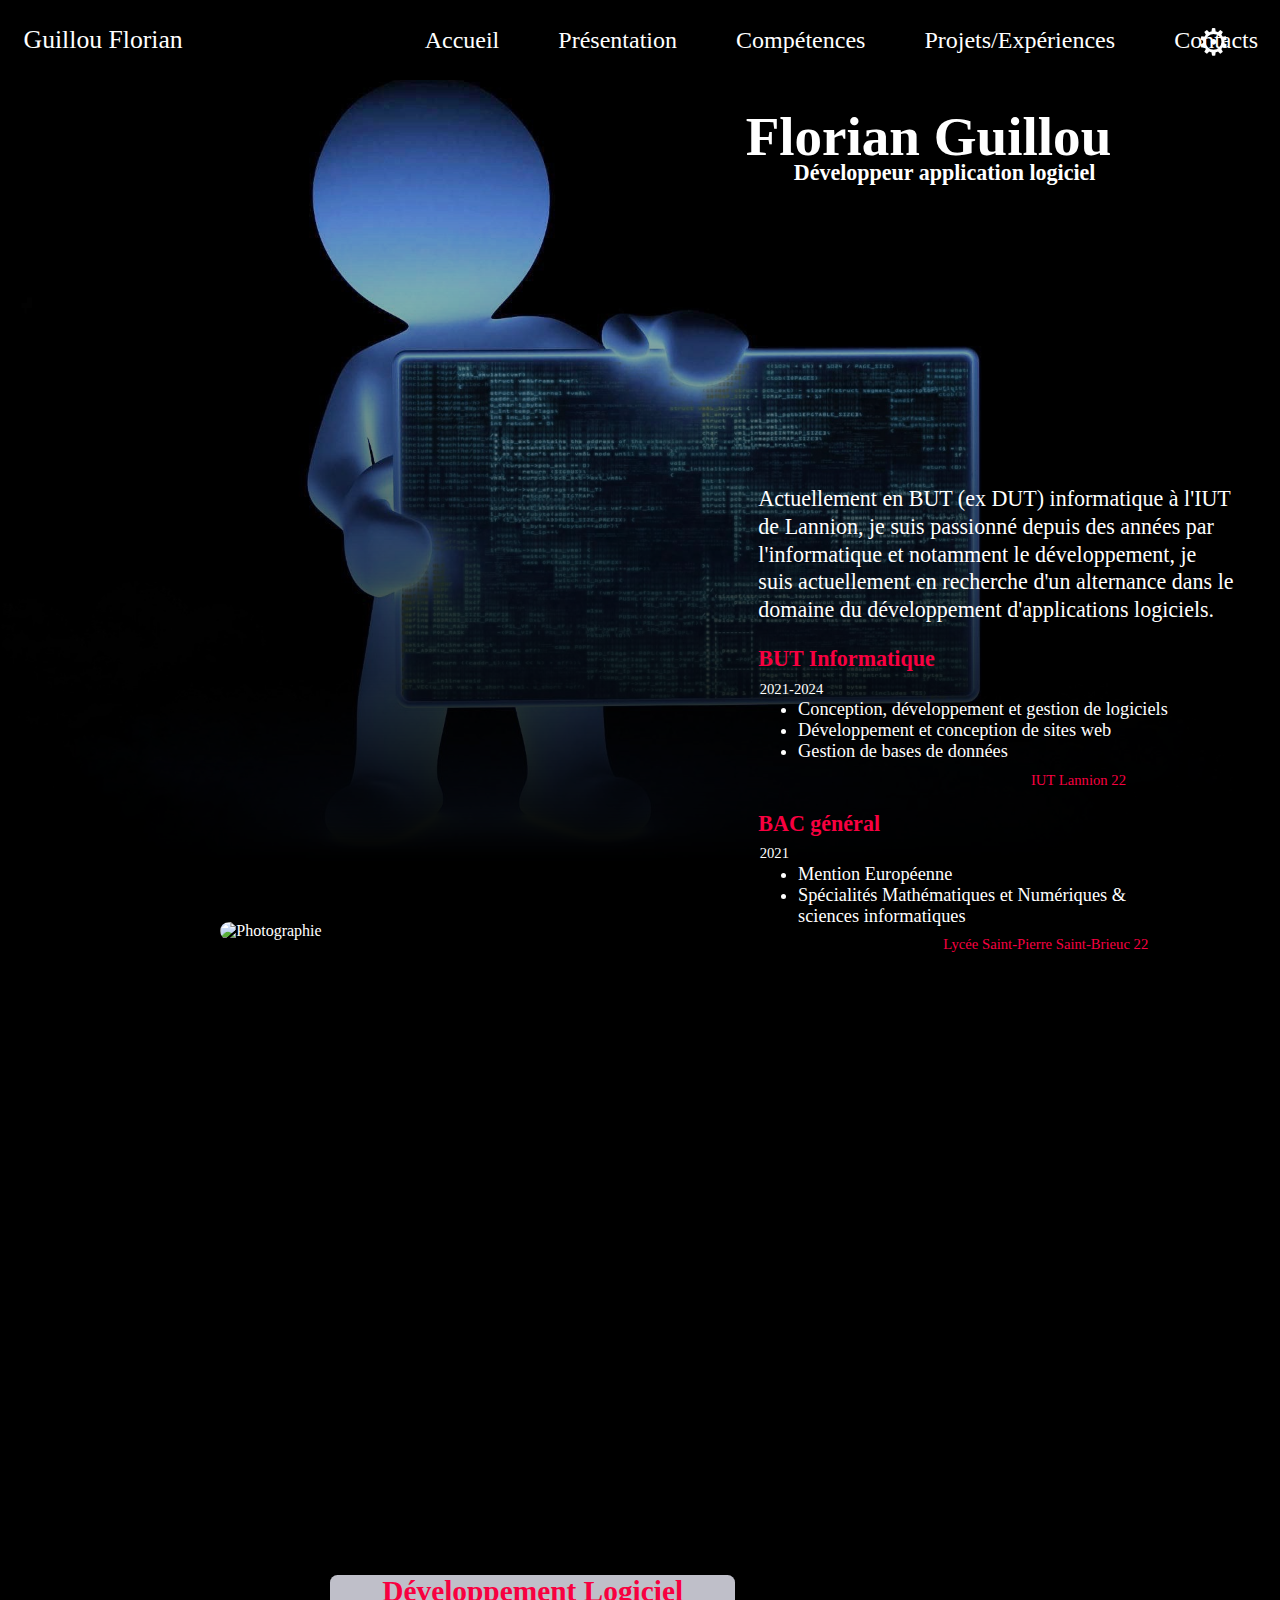
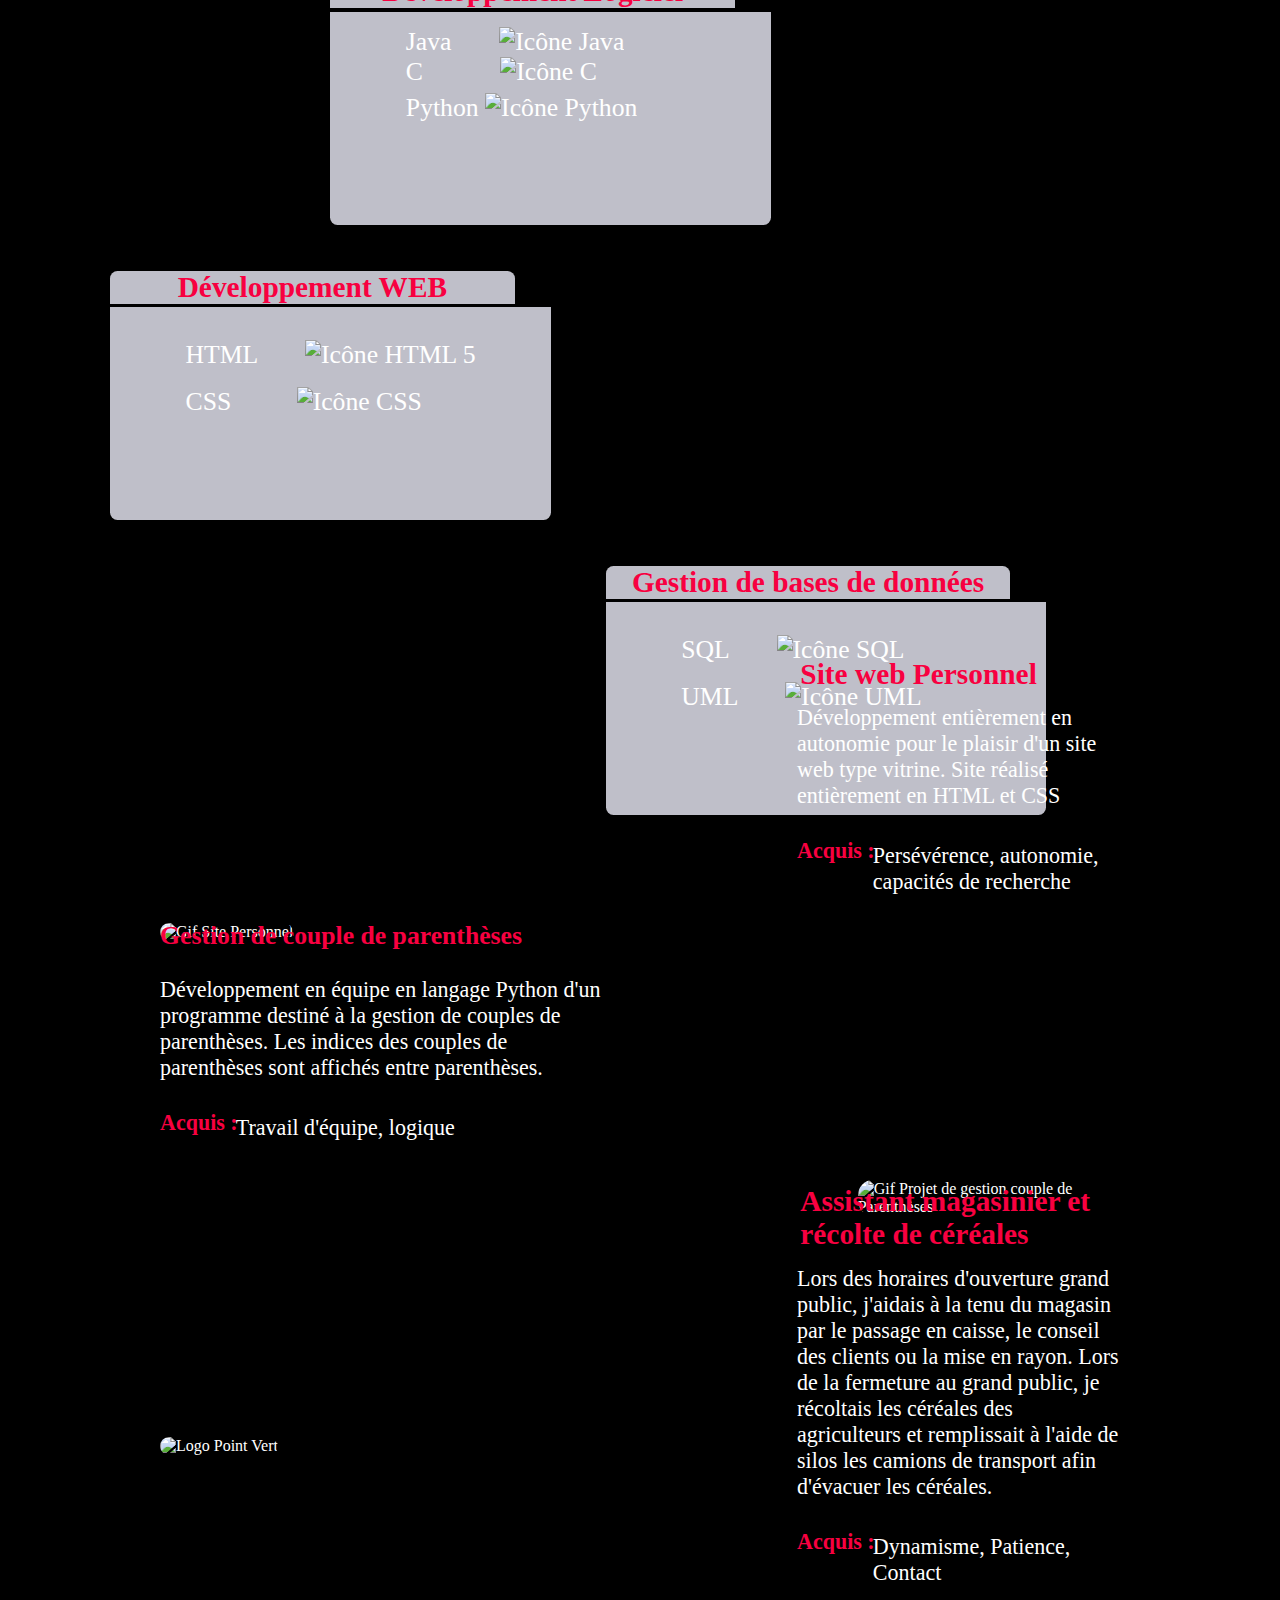
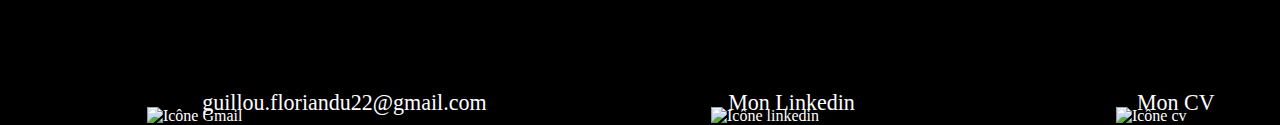
==== index.html @ 60bf8bfe "Add files via upload" ====
<!DOCTYPE html>
<html xmlns="http://www.w3.org/1999/xhtml" xml:lang="fr" lang="fr">
    <head>
        <meta charset="UTF-8"/>
        <title>Florian Guillou</title>
        <meta author="Guillou Florian"/>
        <link rel="icon" type="image/png" sizes="16x16" href="Icons/icon.png"/>
        <link rel="stylesheet" href="main.css"/>
    </head>
    <body>
        <header class="header">
            <a href="main.html" class="name">
                <p>Guillou Florian</p>
            </a>
            <nav class="nav" aria-labelledby="mainNav">
                <ul>
                    <a href="#Accueil"><li>Accueil</li></a>
                    <a href="#Presentation"><li>Présentation</li></a>
                    <a href="#Competences"><li>Compétences</li></a>
                    <a href="#Projets"><li>Projets/Expériences</li></a>
                    <a href="#Contacts"><li>Contacts</li></a>
                </ul>
            </nav>
            <nav role='navigation' aria-labelledby="parameters">
                <div id="menuToggle">
                  <input type="checkbox"/>
                  <span>⚙</span>
                  <ul id="menu">
                    <a href="mainLight.html" class="Parameters"><li>Clair</li></a>
                    <a href="Humour/Dark/dark.html" class="Parameters"><li>Humouristique</li></a>
                    <a href="https://github.com/Naiizey/persoWebPage" target="_blank" class="Parameters"><li>Page GitHub</li></a>
                  </ul>
                </div>
            </nav>
        </header>
        <main>
            <img alt="Gif d'accueil" src="darkMainBg.jpg" target="_blank" class="img_acc" id="Accueil"/>
            <h1>Florian Guillou</h1>
            <h2>Développeur application logiciel</h2>
            <div id="Presentation">
                <img src="Icons/trombi.jpg" alt="Photographie"/>
                <article>Actuellement en BUT (ex DUT) informatique à l'IUT de Lannion, je suis passionné depuis des années par l'informatique et notamment le développement, 
                    je suis actuellement en recherche d'un alternance dans le domaine du développement d'applications logiciels.</article>
                <div class="BUT">
                    <h3>BUT Informatique</h3>
                    <p class="date">2021-2024</p>
                    <ul>
                        <li>Conception, développement et gestion de logiciels</li>
                        <li>Développement et conception de sites web</li>
                        <li>Gestion de bases de données</li>
                    </ul>
                    <p class="place">IUT Lannion 22</p>
                </div>
                <div class="BAC">
                    <h3>BAC général</h3>
                    <p class="date">2021</p>
                    <ul>
                        <li>Mention Européenne</li>
                        <li>Spécialités Mathématiques et Numériques & sciences informatiques</li>
                    </ul>
                    <p class="place">Lycée Saint-Pierre Saint-Brieuc 22</p>
                </div>
            </div>
            <div id="Competences">
                <section class="devLogiciel">
                    <h3>Développement Logiciel</h3>
                    <ul>
                        <li>Java <img src="Competences/java.png" alt="Icône Java" class="javaIco"/></li>
                        <li>C <img src="Competences/c.png" alt="Icône C" class="cIco"/></li>
                        <li>Python <img src="Competences/python.png" alt="Icône Python" class="pythonIco"/></li>
                    </ul>
                </section>
                <section class="devWeb">
                    <h3>Développement WEB</h3>
                    <ul>
                        <li>HTML <img src="Competences/html5.png" alt="Icône HTML 5" class="htmlIco"/></li>
                        <li>CSS <img src="Competences/css.png" alt="Icône CSS" class="cssIco"/></li>
                    </ul>
                </section>
                <section class="bdd">
                    <h3>Gestion de bases de données</h3>
                    <ul>
                        <li>SQL <img src="Competences/sql.png" alt="Icône SQL" class="sqlIco"/></li>
                        <li>UML <img src="Competences/uml.png" alt="Icône UML" class="umlIco"/></li>
                    </ul>
                </section>
            </div>
            <div id="Projets">
                <div class="sitePerso">
                    <img src="Projets/sitePerso.gif" alt="Gif Site Personnel"/>
                    <h3>Site web Personnel</h3>
                    <article>Développement entièrement en autonomie pour le plaisir d'un site web type vitrine. Site réalisé
                        entièrement en HTML et CSS
                    </article>
                    <h4>Acquis :</h4>
                    <p>Persévérence, autonomie, capacités de recherche</p>
                </div>
                <div class="parenthesePy">
                    <img src="Projets/coupleParentheses.gif" alt="Gif Projet de gestion couple de Parenthèses"/>
                    <h3>Gestion de couple de parenthèses</h3>
                    <article>Développement en équipe en langage Python d'un programme destiné à la gestion de couples de parenthèses.
                        Les indices des couples de parenthèses sont affichés entre parenthèses.
                    </article>
                    <h4>Acquis :</h4>
                    <p>Travail d'équipe, logique</p>
                </div>
                <div class="jobEte">
                    <img src="Projets/pvPordic.png" alt="Logo Point Vert"/>
                    <h3>Assistant magasinier et récolte de céréales</h3>
                    <article>Lors des horaires d'ouverture grand public, j'aidais à la tenu du magasin par le passage en caisse,
                        le conseil des clients ou la mise en rayon. Lors de la fermeture au grand public, je récoltais les céréales
                        des agriculteurs et remplissait à l'aide de silos les camions de transport afin d'évacuer les céréales.
                    </article>
                    <h4>Acquis :</h4>
                    <p>Dynamisme, Patience, Contact</p>
                </div>
            </div>
        </main>
        <footer>
            <div id="Contacts">
                <section class="gmail">
                    <img src="Contact/gmailIcon.png" alt="Icône Gmail" class="gmailIco"/>
                    <a href="mailto:guillou.floriandu22@gmail.com" target="_blank">guillou.floriandu22@gmail.com</a>
                </section>
                <section class="linkedin">
                    <img src="Contact/linkedin.png" alt="Icône linkedin" class="linkedinIco"/>
                    <a href="https://www.linkedin.com/in/florian-guillou-6a1b2b232/" target="_blank">Mon Linkedin</a>
                </section>
                <section class="cv">
                    <img src="Contact/cv.png" alt="Icône cv" class="cvIco"/>
                    <a href="cv.pdf" target="_blank">Mon CV</a>
                </section>
            </div>
        </footer>
    </body>
</html>
---- main.css ----
/* SMOOTHER SCROLLING*/
html{
  scroll-behavior: smooth;
}


/* FONT IMPORT */
@font-face{
    font-family: 'league_spartan';
    src: url('Fonts/LeagueSpartan/leaguespartan.woff2') format('woff2'),
         url('Fonts/LeagueSpartan/leaguespartan.woff') format('woff');
    font-weight: normal;
    font-style: normal;
}

@font-face{
    font-family: 'roboto_condensed';
    src: url('Fonts/RobotoCondensed/robotocondensed.woff2') format('woff2'),
         url('Fonts/RobotoCondensed/robotocondensed.woff') format('woff');
    font-weight: normal;
    font-style: normal;
}


/* BODY */
body{
    margin: 0;
    color: white;
    background-color: black;
    font-family: 'roboto_condensed';
    overflow-x: hidden;
}


/* SCROLLBAR */
*{
  scrollbar-width: 2ex;
  scrollbar-color: white black;
}

*::-webkit-scrollbar{
  width: 12px;
}

*::-webkit-scrollbar-track{
  background: black;
}

*::-webkit-scrollbar-thumb{
  background-color: white;
  border-radius: 20px;
}


/* HEADER */
.header{
    display: flex;
    top: 0;
    width: 100%;
    position: sticky;
    background-color: rgb(0, 0, 0);
    height: 5em;
    background-size: cover;
    align-items: center;
}

/* NOM */
.name{
  text-decoration: none;
  font-family: "league_spartan";
  color: white;
  font-size: 3.5ex;
  margin-left: 2ex;
}


/* BARRE DE NAVIGATION */
.nav{
  padding: 0;
  margin-left: 20ex;
}

@media screen and (max-height: 800px){
  .nav{
    padding: 0;
    margin-left: 5ex;
  } 
}

.nav li{
    display: inline-block;
    font-size: 1.5em;
    margin-left: 5ex;
    text-decoration: none;
    color: white;
}


/* MENU DES PARAMÈTRES */
.Parameters{
  text-decoration: none;
  color: white; 
  transition: color 0.3s ease;
}

a:hover{
  color: tomato;
}

#menuToggle{
  display: block;
  position: absolute;
  top: 50px;
  right: 50px;
  z-index: 1; 
  -webkit-user-select: none;
  user-select: none;
}

#menuToggle input{
  display: block;
  width: 40px;
  height: 32px;
  position: absolute;
  top: -2.75ex;
  left: -5px;
  cursor: pointer;
  opacity: 0;
  z-index: 2;
  -webkit-touch-callout: none;
}

#menuToggle span{
  display: block;
  top: -1.75ex;
  margin-bottom: -0.5ex;
  height: 3ex;
  font-size: 5ex;
  position: relative;
  z-index: 1;
  transform-origin: 4px 0px;
  transition: transform 0.5s cubic-bezier(0.77,0.2,0.05,1.0),
              background 0.5s cubic-bezier(0.77,0.2,0.05,1.0),
              opacity 0.55s ease;
}

#menuToggle span:first-child{
  transform-origin: 0% 0%;
}

#menuToggle span:nth-last-child(2){
  transform-origin: 0% 100%;
}

#menuToggle input:checked ~ span{
  opacity: 1;
}

#menuToggle input:checked ~ span:nth-last-child(3){
  opacity: 0;
}

#menuToggle input:checked ~ span:nth-last-child(2){
  opacity: 1;
}

#menu{
  position: absolute;
  width: 25ex;
  margin: -15ex 0 0 0;
  padding: 2.5ex;
  padding-top: 10ex;
  right: -100px;
  background: black;
  list-style-type: none;
  -webkit-font-smoothing: antialiased;
  transform-origin: 0% 0%;
  transform: translate(100%, 0); 
  transition: transform 0.5s cubic-bezier(0.77,0.2,0.05,1.0);
  border: .5ex solid white;
  border-bottom-left-radius: 25%;
  border-bottom-right-radius: 25%;
}

#menu li{
  padding: 10px 0;
  font-size: 22px;
}

#menuToggle input:checked ~ ul{
  transform: none;
  opacity: 1;
}

@media screen and (max-width: 768px) {
  #menu {
    transform: none;
    opacity: 0;
    transition: opacity 0.5s cubic-bezier(0.77,0.2,0.05,1.0);
  }
}


/* IMAGE D'ACCUEIL */
.img_acc{
  width: 100%;
  height: 110ex;
  position: absolute;
  z-index: -1;
  -webkit-mask-image:-webkit-gradient(linear, left top, left bottom, from(rgba(0,0,0,1)), to(rgba(0,0,0,0)));
  mask-image: linear-gradient(to bottom, rgba(0,0,0,1), rgba(0,0,0,0));
}

@media screen and (max-height:800px){
  .img_acc{
    width: 100%;
    height: 85ex;
    position: absolute;
    z-index: -1;
    -webkit-mask-image:-webkit-gradient(linear, left top, left bottom, from(rgba(0,0,0,1)), to(rgba(0,0,0,0)));
    mask-image: linear-gradient(to bottom, rgba(0,0,0,1), rgba(0,0,0,0));
  }
}


/* TITRE ET SOUS-TITRE PRINCIPAL */
h1{
  font-size: 7.5ex;
  margin-top: -1ex;
  margin-left: 27.5ex;
}

h2{
  font-size: 3ex;
  margin-top: -11.5ex;
  margin-left: 76.5ex;
}

h1, h2{
    font-family: 'league_spartan';
    z-index: 1;
    padding: 2ex;
}

@media screen and (max-height:800px){
  h1{
  font-size: 7.5ex;
  margin-top: -1ex;
  margin-left: 20ex;
  }

  h2{
    font-size: 3ex;
    margin-top: -12ex;
    margin-left: 57.5ex;
  }

  h1, h2{
      font-family: 'league_spartan';
      z-index: 1;
      padding: 2ex;
  }
}


/* PRÉSENTATION */
#Presentation{
  margin-top: 97.5ex;
  height: 65ex;
}

#Presentation img{
  border-radius: 35px;
  height: 70ex;
  margin-left: 30ex;
}

#Presentation article{
  width: 47ex;
  margin-left: 75ex;
  margin-top: -45ex;
  font-size: 3ex;
  line-height: 2.75ex;
}  

@media screen and (max-height:800px){
  #Presentation{
    margin-top: 70ex;
    height: 65ex;
  }
  
  #Presentation img{
    border-radius: 35px;
    height: 60ex;
    margin-left: 20ex;
  }
  
  #Presentation article{
    width: 47ex;
    margin-left: 70ex;
    margin-top: -45ex;
    font-size: 2.5ex;
    line-height: 2.75ex;
  }  
}


/* BACHELOR UNIVERSITAIRE TECHNOLOGIQUE */
.BUT h3{
  color: #f80040;
  margin-left: 75ex;
  font-size: 3ex;
}

.BUT .date{
  margin-left: 112.75ex;
  margin-top: -2ex;
  font-size: 2ex;
}

.BUT ul{
  margin-top: -1.75ex;
}

.BUT li{
  margin-left: 90ex;
  font-size: 2.5ex;
}

.BUT .place{
  margin-left: 153ex;
  margin-top: -1ex;
  color: #f80040;
  font-size: 2ex
}


@media screen and (max-height:800px){
  .BUT h3{
    color: #f80040;
    margin-left: 79ex;
  }
  
  .BUT .date{
    margin-left: 92.3ex;
    margin-top: -2ex;
  }
  
  .BUT ul{
    margin-top: -1.75ex;
  }
  
  .BUT li{
    margin-left: 85ex;
    font-size: 2ex;
  }
  
  .BUT .place{
    margin-left: 115.5ex;
    margin-top: -1ex;
    color: #f80040;
    font-size: 2ex
  }
}

/* BACCALAURÉAT */
.BAC h3{
  color: #f80040;
  margin-left: 75ex;
  font-size: 3ex;
}

.BAC .date{
  margin-left: 112.75ex;
  margin-top: -2ex;
  font-size: 2ex;
}

.BAC ul{
  margin-top: -1.75ex;
}

.BAC li{
  margin-left: 90ex;
  width: 40ex;
  font-size: 2.5ex;
}

.BAC .place{
  margin-left: 140ex;
  margin-top: -1ex;
  color: #f80040;
  font-size: 2ex
}

@media screen and (max-height:800px){
  .BAC h3{
    color: #f80040;
    margin-left: 79ex;
  }
  
  .BAC .date{
    margin-left: 92.3ex;
    margin-top: -2ex;
  }
  
  .BAC ul{
    margin-top: -1.75ex;
  }
  
  .BAC li{
    margin-left: 85ex;
    font-size: 2ex;
    width: 40ex;
  }
  
  .BAC .place{
    margin-left: 102.5ex;
    margin-top: -1ex;
    color: #f80040;
    font-size: 2ex
  }
}


/* COMPÉTENCES */
#Competences{
  margin-top: 20ex;
}

@media screen and (max-height:800px){
  #Competences{
    margin-top: 5ex;
  }
}


/* DÉVELOPPEMENT LOGICIEL */
.devLogiciel{
  width: 60ex;
  display: inline-flex;
  flex-wrap: wrap;
  margin-left: 45ex;
}

.devLogiciel h3{
  background-color: #bfbfc9;
  font-size: 4ex;
  font-family: 'league_spartan';
  color: #f80040;
  width: 30ex;
  text-align: center;
  border-top-left-radius: 7.5px;
  border-top-right-radius: 7.5px;
}

.devLogiciel ul{
  background-color: #bfbfc9;
  list-style-type: none;
  justify-content: center;
  align-items: center;
  width: 57.5ex;
  height: 25ex;
  margin-top: -3.5ex;
  border-bottom-left-radius: 7.5px;
  border-bottom-right-radius: 7.5px;
  padding-top: 2ex;
  padding-bottom: 2ex;
}

.devLogiciel li{
  color: white;
  font-size: 3.5ex;
  margin-left: 3ex;
}

.javaIco{
  height: 3.5ex;
  margin-left: 3.5ex;
}

.cIco{
  height: 3.5ex;
  margin-left: 6ex;
}

.pythonIco{
  height: 3.5ex;
  margin-top: .5ex;
}

@media screen and (max-height:800px){
  .devLogiciel{
    width: 60ex;
    display: inline-flex;
    flex-wrap: wrap;
    margin-left: 20ex;
  }
}


/* DÉVELOPPEMENT WEB */
.devWeb{
  width: 60ex;
  display: inline-flex;
  flex-wrap: wrap;
  margin-left: 15ex;
}

.devWeb h3{
  background-color: #bfbfc9;
  font-size: 4ex;
  font-family: 'league_spartan';
  color: #f80040;
  width: 30ex;
  text-align: center;
  border-top-left-radius: 7.5px;
  border-top-right-radius: 7.5px;
}

.devWeb ul{
  background-color: #bfbfc9;
  list-style-type: none;
  justify-content: center;
  align-items: center;
  width: 57.5ex;
  height: 25ex;
  margin-top: -3.5ex;
  border-bottom-left-radius: 7.5px;
  border-bottom-right-radius: 7.5px;
  padding-top: 2ex;
  padding-bottom: 2ex;
}

.devWeb li{
  color: white;
  font-size: 3.5ex;
  margin-top: 1.5ex;
  margin-left: 3ex;
}

.htmlIco{
  height: 3.5ex;
  margin-left: 3.5ex;
}

.cssIco{
  height: 3.5ex;
  margin-left: 5ex;
}


/* GESTION DE BASES DE DONNÉES */
.bdd{
  width: 60ex;
  display: flex;
  flex-wrap: wrap;
  margin-left: 82.5ex;
}

.bdd h3{
  background-color: #bfbfc9;
  font-size: 4ex;
  font-family: 'league_spartan';
  color: #f80040;
  width: 30ex;
  text-align: center;
  border-top-left-radius: 7.5px;
  border-top-right-radius: 7.5px;
}

.bdd ul{
  background-color: #bfbfc9;
  list-style-type: none;
  justify-content: center;
  align-items: center;
  width: 57.5ex;
  height: 25ex;
  margin-top: -3.5ex;
  border-bottom-left-radius: 7.5px;
  border-bottom-right-radius: 7.5px;
  padding-top: 2ex;
  padding-bottom: 2ex;
}

.bdd li{
  color: white;
  font-size: 3.5ex;
  margin-top: 1.5ex;
  margin-left: 3ex;
}

.sqlIco{
  height: 3.5ex;
  margin-left: 3.5ex;
}

.umlIco{
  height: 3.5ex;
  margin-left: 3.5ex;
}

@media screen and (max-height:800px){
  .bdd{
    width: 60ex;
    display: flex;
    flex-wrap: wrap;
    margin-left: 57.5ex;
  }
}


/* PROJETS */
#Projets{
  margin-top: 12.5ex;
  margin-left: auto;
  margin-right: auto;
  width: 75%;
}

@media screen and (max-height:800px) {
  #Projets{
    margin-top: 5ex;
    margin-left: auto;
    margin-right: auto;
    width: 75%;
  }
}


/* SITE PERSONNEL */
.sitePerso img{
  border-radius: 15px;
  height: 50ex;
}

.sitePerso h3{
  font-size: 4ex;
  margin-left: 47.5ex;
  margin-top: -21ex;
  color: #f80040;
}

.sitePerso article{
  margin-left: 63ex;
  font-size: 3ex;
  margin-top: -1.5ex;
}

.sitePerso h4{
  margin-left: 63ex;
  font-size: 3ex;
  color: #f80040;
}

.sitePerso p{
  margin-left: 70.5ex;
  font-size: 3ex;
  margin-top: -5ex;
}

@media screen and (max-height:800px){
  .sitePerso img{
    border-radius: 15px;
    height: auto;
  }
  
  .sitePerso h3{
    font-size: 3ex;
    margin-left: 50ex;
    margin-top: -22.5ex;
    color: #f80040;
  }

  .sitePerso article{
    margin-left: 60ex;
    font-size: 2.5ex;
  }

  .sitePerso h4{
    margin-left: 60ex;
    font-size: 2.5ex;
    color: #f80040;
  }
  
  .sitePerso p{
    margin-left: 67.5ex;
    font-size: 2.5ex;
    margin-top: -5ex;
  }
}


/* GESTION DE COUPLE DE PARENTHÈSES */
.parenthesePy{
  margin-top: 35ex;
  margin-bottom: 35ex;
}

.parenthesePy img{
  border-radius: 15px;
  margin-left: 95ex;
  height: 50ex;
}

.parenthesePy h3{
  font-size: 3.5ex;
  margin-top: -25ex;
  color: #f80040;
}

.parenthesePy article{
  font-size: 3ex;
  width: 45ex;
}

.parenthesePy h4{
  font-size: 3ex;
  color: #f80040;
}

.parenthesePy p{
  margin-left: 7.5ex;
  font-size: 3ex;
  margin-top: -5ex;
}

@media screen and (max-height:800px){
  .parenthesePy{
    margin-top: 15ex;
    margin-bottom: 15ex;
  }

  .parenthesePy img{
    border-radius: 15px;
    margin-left: 75ex;
  }
  
  .parenthesePy h3{
    font-size: 3ex;
    margin-top: -21ex;
    color: #f80040;
  }
  
  .parenthesePy article{
    font-size: 2.5ex;
    width: 45ex;
  }
  
  .parenthesePy h4{
    font-size: 2.5ex;
    color: #f80040;
  }
  
  .parenthesePy p{
    margin-left: 7.5ex;
    font-size: 2.5ex;
    margin-top: -5ex;
  }
}


/* JOB D'ÉTÉ */
.jobEte img{
  border-radius: 15px;
  height: 35ex;
}

.jobEte h3{
  font-size: 4ex;
  margin-left: 47.5ex;
  margin-top: -20ex;
  color: #f80040;
}

.jobEte article{
  margin-left: 63ex;
  font-size: 3ex;
  margin-top: -1.5ex;
}

.jobEte h4{
  margin-left: 63ex;
  font-size: 3ex;
  color: #f80040;
}

.jobEte p{
  margin-left: 70.5ex;
  font-size: 3ex;
  margin-top: -5ex;
}

@media screen and (max-height:800px){
  .jobEte img{
    border-radius: 15px;
    height: 25ex;
  }
  
  .jobEte h3{
    font-size: 3ex;
    margin-left: 50ex;
    margin-top: -20ex;
    color: #f80040;
  }
  
  .jobEte article{
    margin-left: 60ex;
    font-size: 2.5ex;
  }
  
  .jobEte h4{
    margin-left: 60ex;
    font-size: 2.5ex;
    color: #f80040;
  }
  
  .jobEte p{
    margin-left: 67.5ex;
    font-size: 2.5ex;
    margin-top: -5ex;
  }
}


/* FOOTER */
footer{
  margin-top: 15ex;
}


/* GMAIL */
.gmail{
  display: inline-block;
}

.gmailIco{
  height: 6ex;
  margin-left: 20ex;
}

.gmailIco + a{
  display: block;
  font-size: 3ex;
  color: white;
  text-decoration: none;
  margin-left: 20ex;
  margin-top: -3.5ex;
}

.gmailIco + a:hover{
  color: tomato;
}

@media screen and (max-height:800px){
  .gmailIco{
    height: 5ex;
    margin-left: 20ex;
  }
  
  .gmailIco + a{
    display: block;
    font-size: 2.5ex;
    color: white;
    text-decoration: none;
    margin-left: 22.5ex;
    margin-top: -3.5ex;
  }
}

/* LINKEDIN */
.linkedin{
  display: inline-block;
}

.linkedinIco{
  height: 6ex;
  margin-left: 30ex;
}

.linkedinIco + a{
  display: block;
  font-size: 3ex;
  color: white;
  text-decoration: none;
  margin-top: -3.5ex;
  margin-left: 23.5ex;
}

.linkedinIco + a:hover{
  color: tomato;
}

@media screen and (max-height:800px){
  .linkedinIco{
    height: 5ex;
    margin-left: 20ex;
  }
  
  .linkedinIco + a{
    display: block;
    font-size: 2.5ex;
    color: white;
    text-decoration: none;
    margin-top: -3.5ex;
    margin-left: 20ex;
  }
}

/* CV */
.cv{
  display: inline-block;
}

.cvIco{
  height: 6ex;
  margin-left: 35ex;
}

.cvIco + a{
  display: block;
  font-size: 3ex;
  color: white;
  text-decoration: none;
  margin-top: -3.5ex;
  margin-left: 27.5ex;
}

.cvIco + a:hover{
  color: tomato;
}

@media screen and (max-height:800px){
  .cvIco{
    height: 5ex;
    margin-left: 25ex;
  }
  
  .cvIco + a{
    display: block;
    font-size: 2.5ex;
    color: white;
    text-decoration: none;
    margin-left: 15ex;
    margin-top: -3.5ex;
    margin-left: 25ex;
  }
}
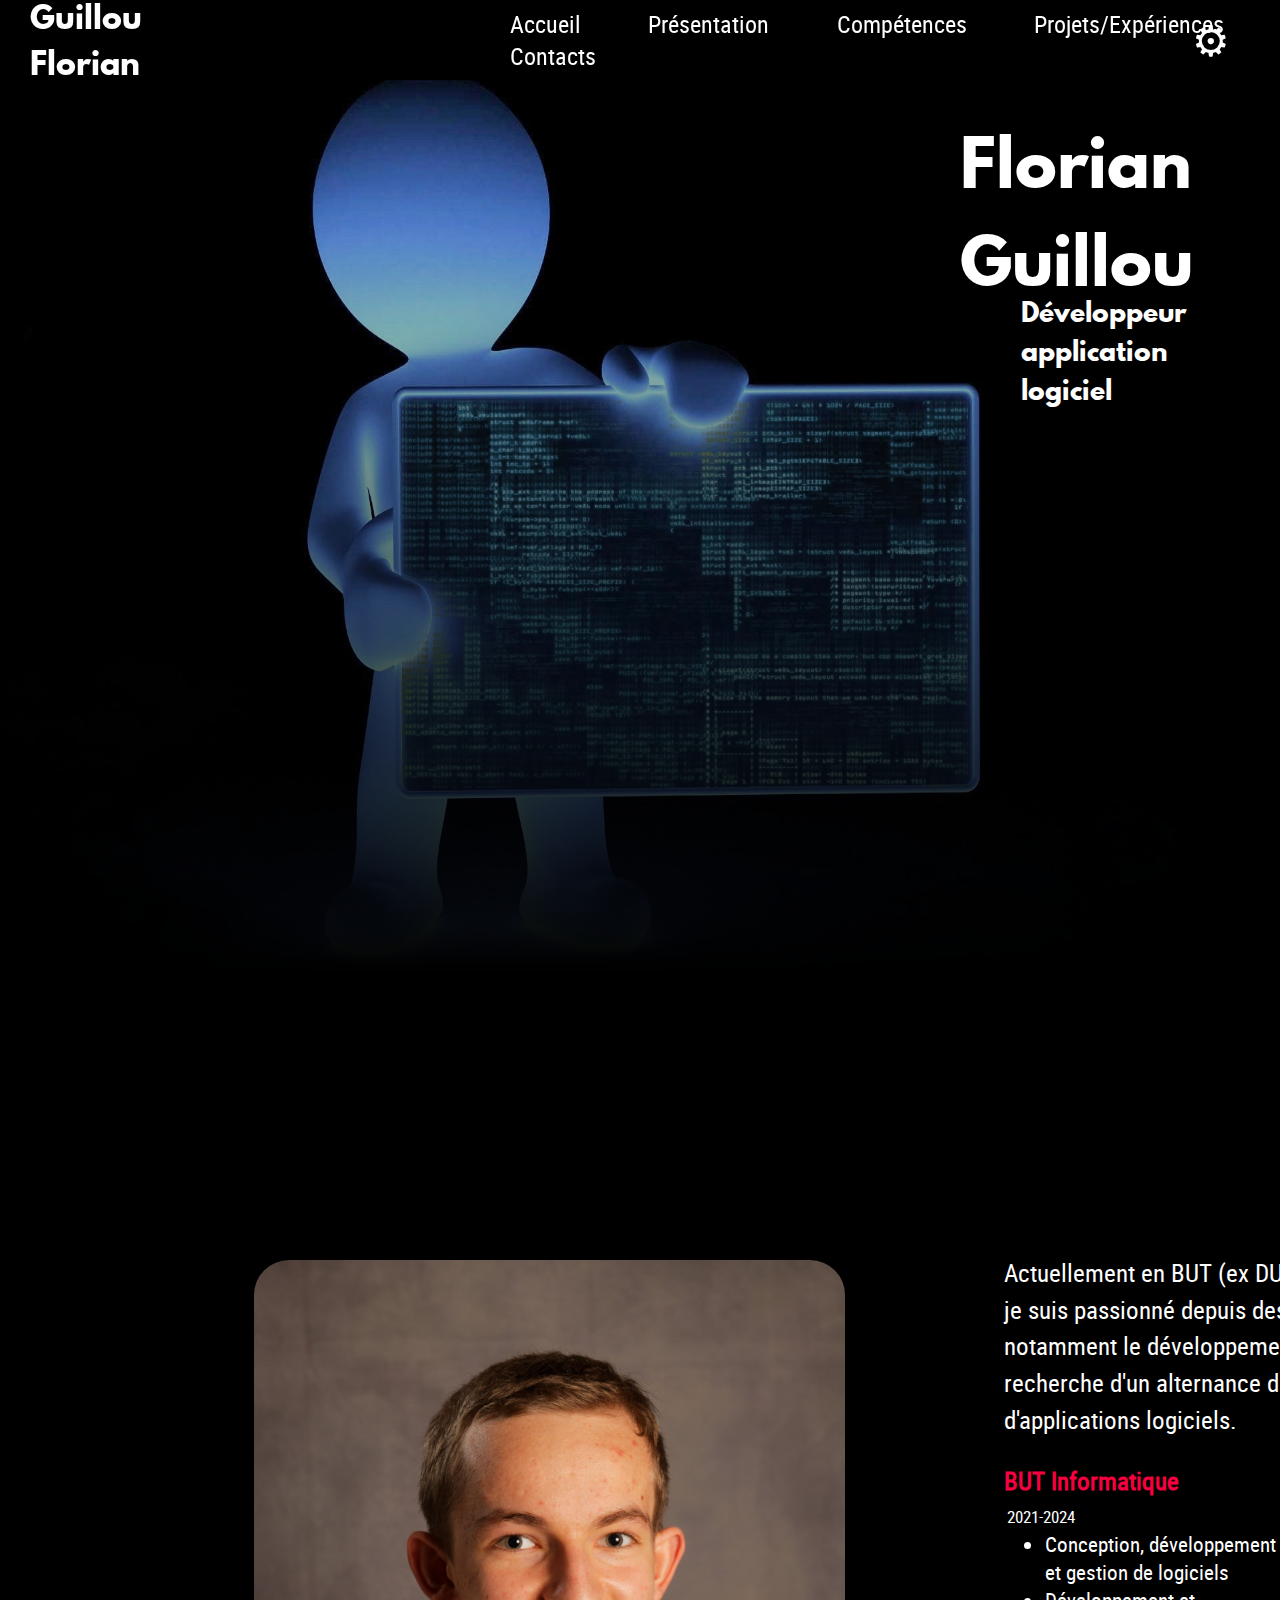
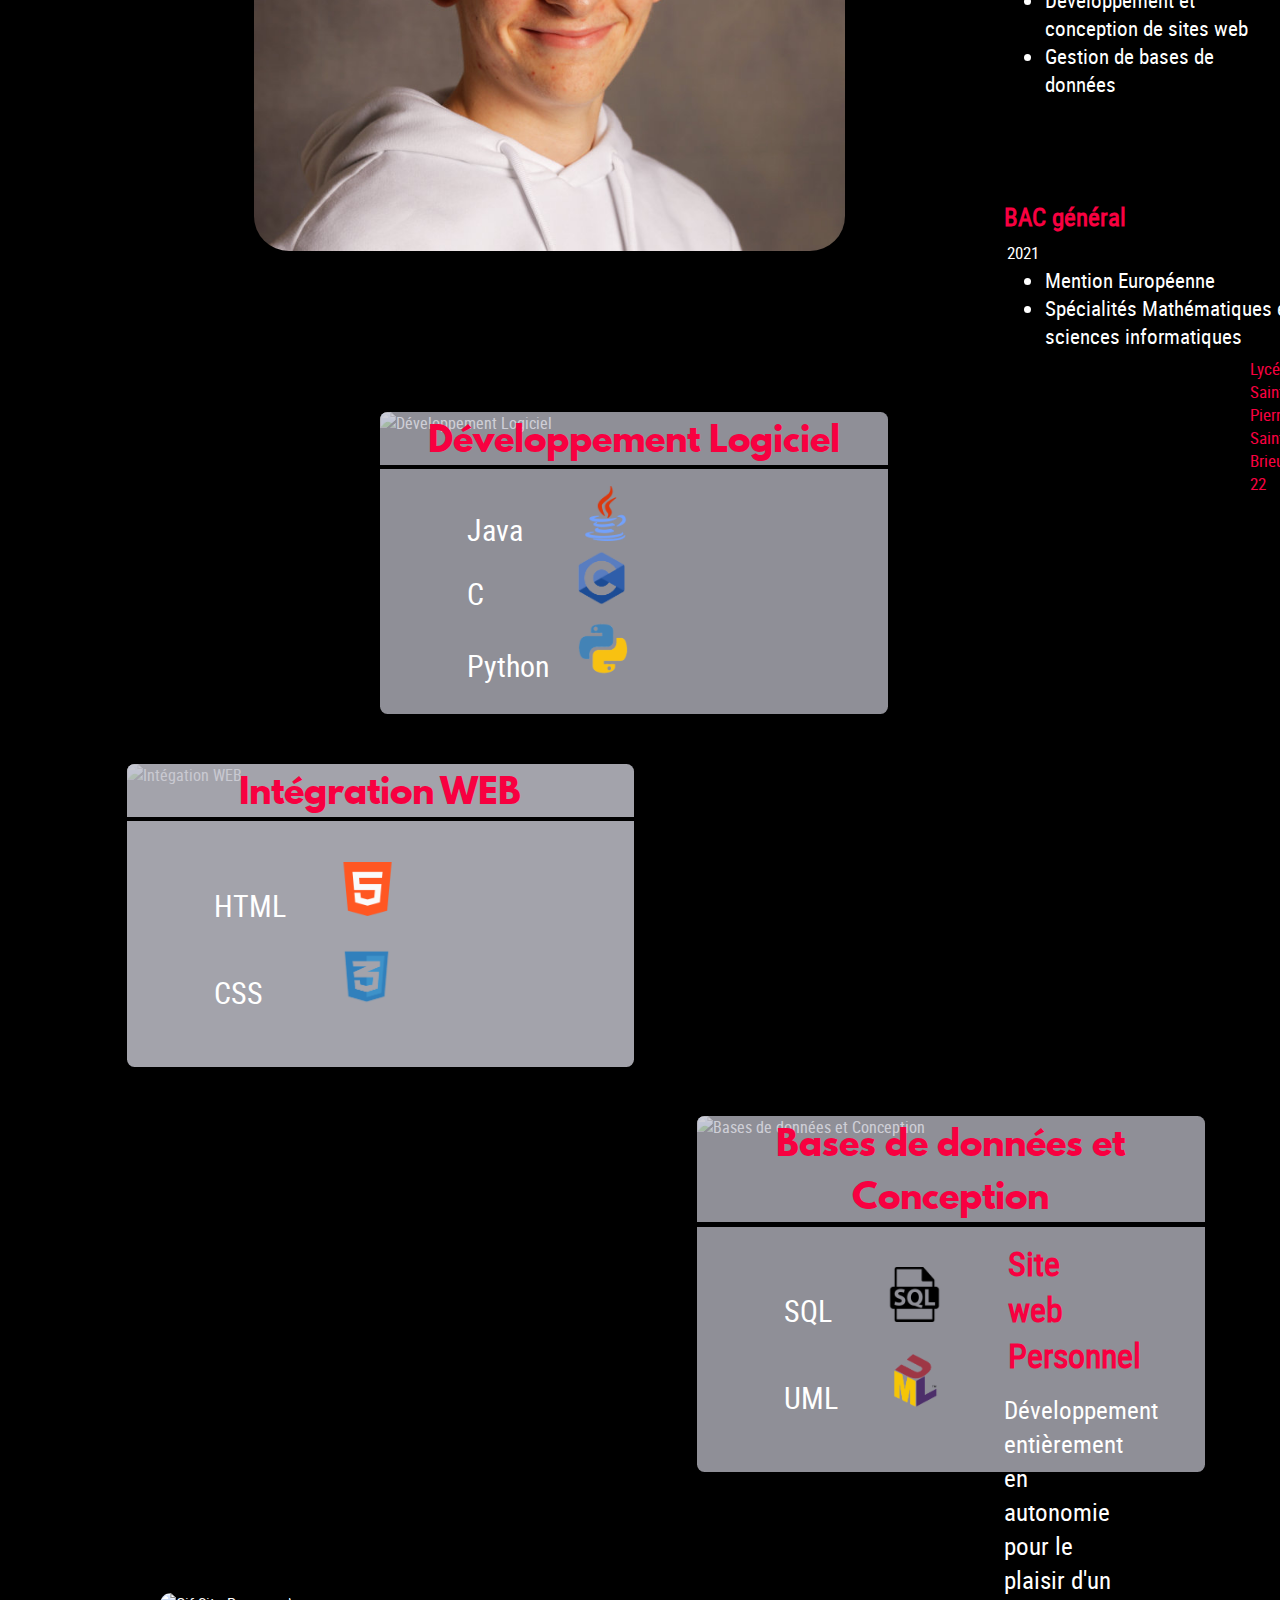
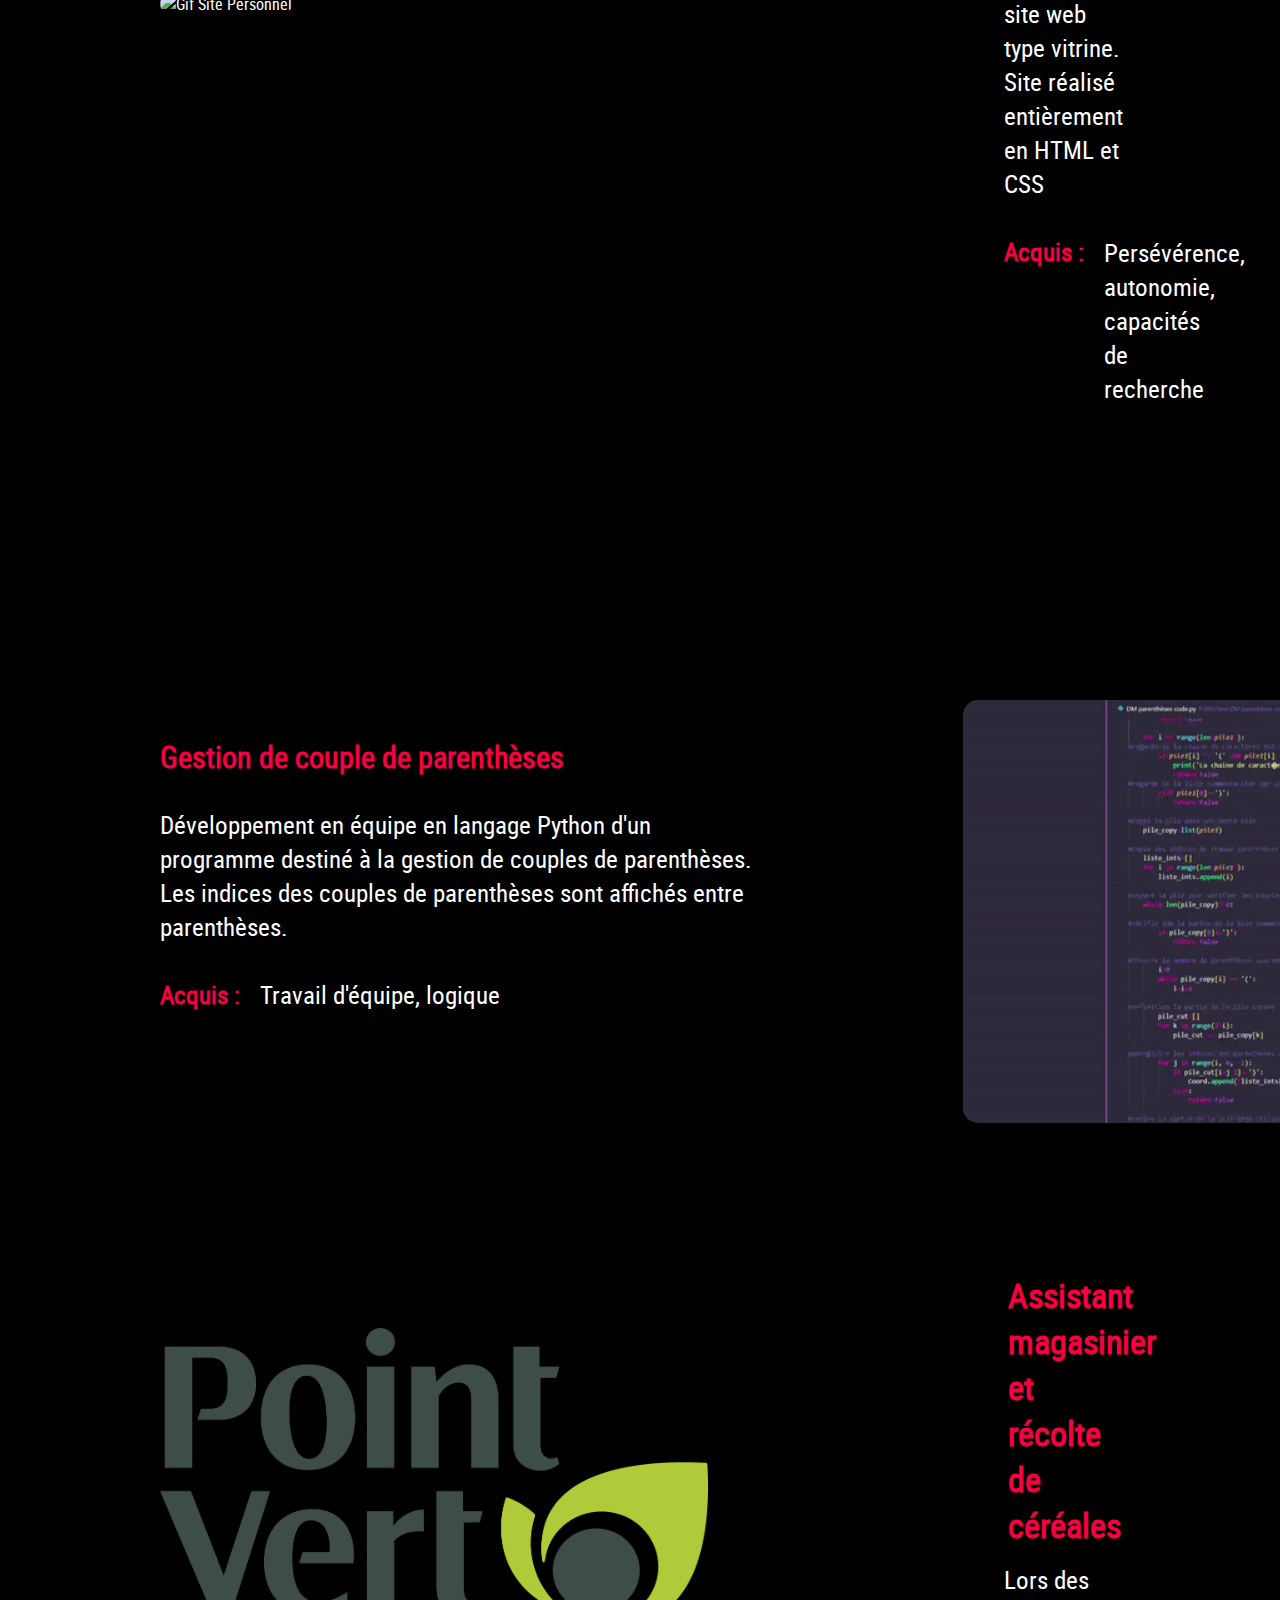
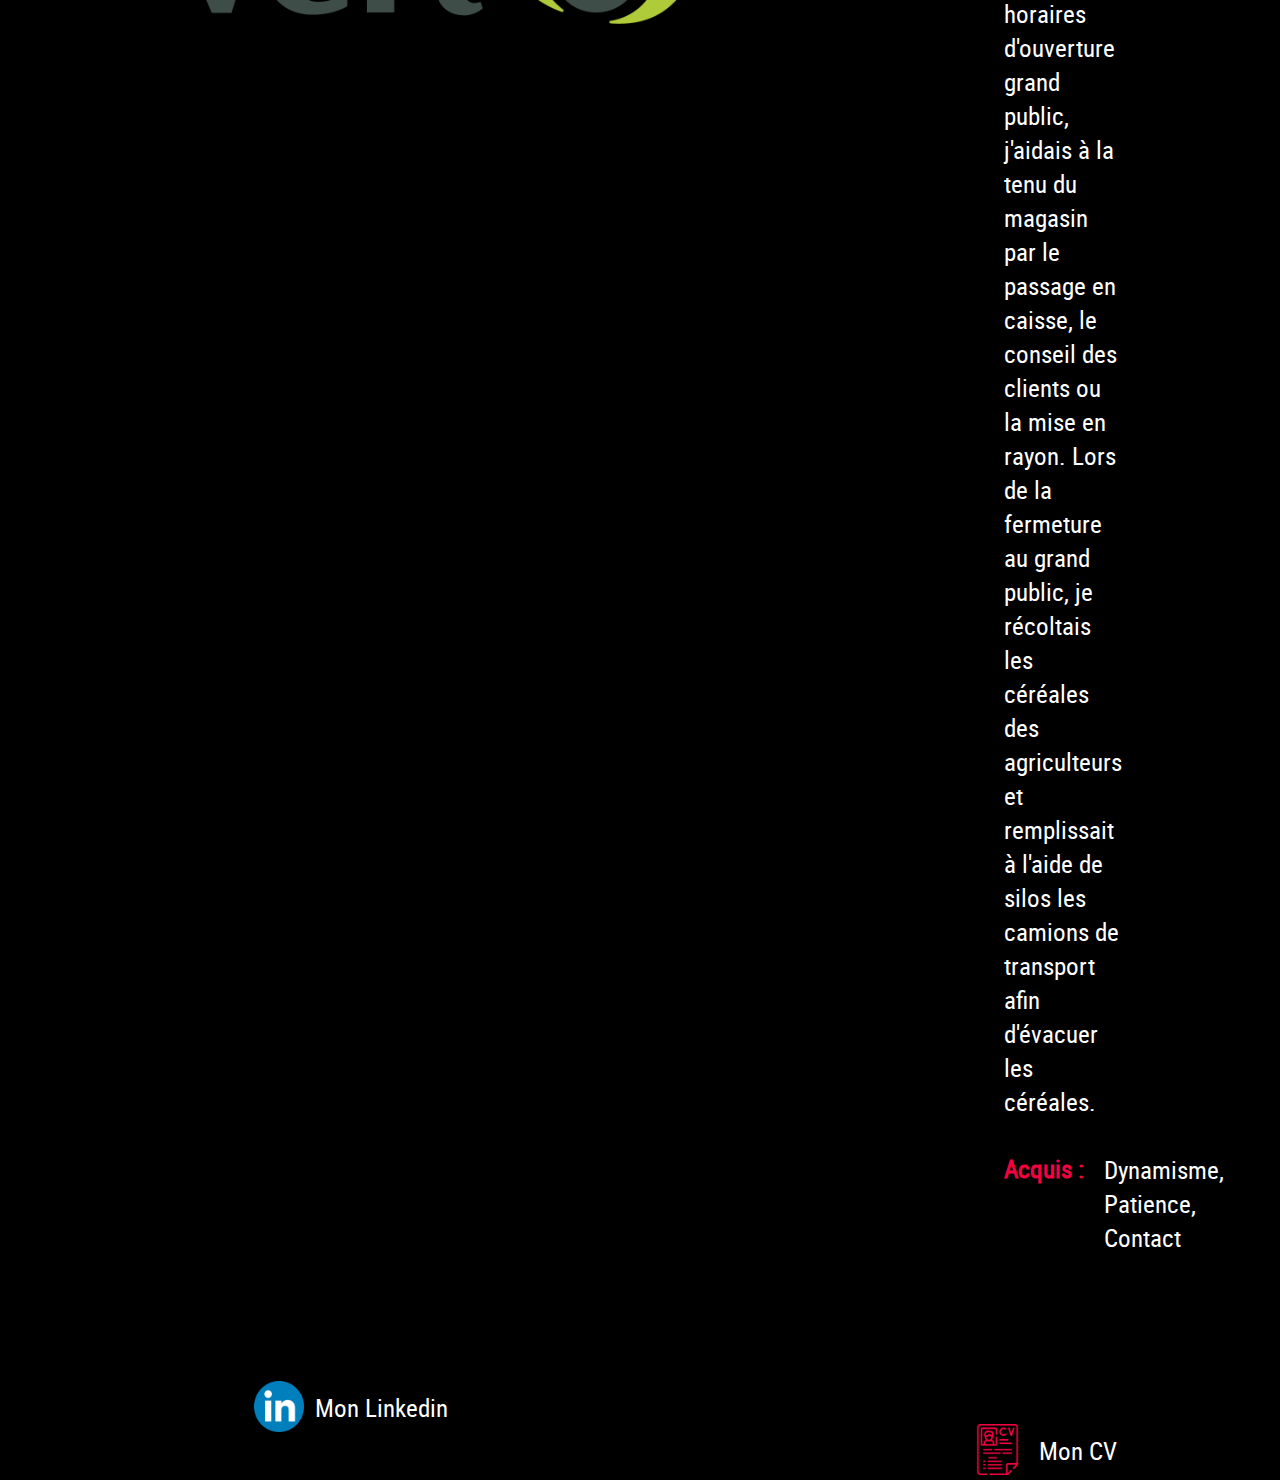
==== commit 63502bf2: "Add files via upload" ====
--- a/index.html
+++ b/index.html
@@ -4,12 +4,13 @@
         <meta charset="UTF-8"/>
         <title>Florian Guillou</title>
         <meta author="Guillou Florian"/>
+        <meta name="viewport" content="width=device-width,height=device-height,initial-scale=1.0"/>
         <link rel="icon" type="image/png" sizes="16x16" href="Icons/icon.png"/>
         <link rel="stylesheet" href="main.css"/>
     </head>
     <body>
         <header class="header">
-            <a href="main.html" class="name">
+            <a href="index.html" class="name">
                 <p>Guillou Florian</p>
             </a>
             <nav class="nav" aria-labelledby="mainNav">
@@ -21,17 +22,34 @@
                     <a href="#Contacts"><li>Contacts</li></a>
                 </ul>
             </nav>
-            <nav role='navigation' aria-labelledby="parameters">
+            <nav role='navigation' class="parameterMenu" aria-labelledby="parameters">
                 <div id="menuToggle">
                   <input type="checkbox"/>
                   <span>⚙</span>
                   <ul id="menu">
                     <a href="mainLight.html" class="Parameters"><li>Clair</li></a>
-                    <a href="Humour/Dark/dark.html" class="Parameters"><li>Humouristique</li></a>
+                    <a href="Humour/Dark/dark.html" class="Parameters"><li>Humoristique</li></a>
                     <a href="https://github.com/Naiizey/persoWebPage" target="_blank" class="Parameters"><li>Page GitHub</li></a>
                   </ul>
                 </div>
             </nav>
+            <nav role='navigation' class="respMenu" aria-labelledby="responsiveMenu">
+                <div id="menuToggle">
+                  <input type="checkbox"/>
+                  <span></span>
+                  <span></span>
+                  <span></span>
+                  <ul id="menu">
+                    <a href="#Accueil"><li>Accueil</li></a>
+                    <a href="#Presentation"><li>Présentation</li></a>
+                    <a href="#Projets"><li>Projets/Expériences</li></a>
+                    <a href="#Contacts"><li>Contacts</li></a>
+                    <a href="mainLight.html" class="Parameters"><li class="Parameters">Clair</li></a>
+                    <a href="Humour/Dark/dark.html"><li>Humoristique</li></a>
+                    <a href="https://github.com/Naiizey/persoWebPage" target="_blank"><li>Page GitHub</li></a>
+                  </ul>
+                </div>
+              </nav>
         </header>
         <main>
             <img alt="Gif d'accueil" src="darkMainBg.jpg" target="_blank" class="img_acc" id="Accueil"/>
@@ -49,7 +67,7 @@
                         <li>Développement et conception de sites web</li>
                         <li>Gestion de bases de données</li>
                     </ul>
-                    <p class="place">IUT Lannion 22</p>
+                    <a href="https://iut-lannion.univ-rennes1.fr/" target="_blank"><p class="place">IUT Lannion 22</p></a>
                 </div>
                 <div class="BAC">
                     <h3>BAC général</h3>
@@ -58,30 +76,33 @@
                         <li>Mention Européenne</li>
                         <li>Spécialités Mathématiques et Numériques & sciences informatiques</li>
                     </ul>
-                    <p class="place">Lycée Saint-Pierre Saint-Brieuc 22</p>
+                    <a href="https://www.st-pierre-st-brieuc.bzh/" target="_blank"><p class="place">Lycée Saint-Pierre Saint-Brieuc 22</p></a>
                 </div>
             </div>
             <div id="Competences">
                 <section class="devLogiciel">
                     <h3>Développement Logiciel</h3>
+                    <img src="Competences/devLogiciel.png" alt="Développement Logiciel"/>
                     <ul>
-                        <li>Java <img src="Competences/java.png" alt="Icône Java" class="javaIco"/></li>
-                        <li>C <img src="Competences/c.png" alt="Icône C" class="cIco"/></li>
-                        <li>Python <img src="Competences/python.png" alt="Icône Python" class="pythonIco"/></li>
+                        <li><a href="https://docs.oracle.com/en/java/javase/17/docs/api/" target="_blank">Java</a><img src="Competences/java.png" alt="Icône Java" class="javaIco"/></li>
+                        <li><a href="https://devdocs.io/c/" target="_blank">C</a><img src="Competences/c.png" alt="Icône C" class="cIco"/></li>
+                        <li><a href="https://docs.python.org/3/" target="_blank">Python</a><img src="Competences/python.png" alt="Icône Python" class="pythonIco"/></li>
                     </ul>
                 </section>
                 <section class="devWeb">
-                    <h3>Développement WEB</h3>
+                    <h3>Intégration WEB</h3>
+                    <img src="Competences/devWeb.png" alt="Intégation WEB"/>
                     <ul>
-                        <li>HTML <img src="Competences/html5.png" alt="Icône HTML 5" class="htmlIco"/></li>
-                        <li>CSS <img src="Competences/css.png" alt="Icône CSS" class="cssIco"/></li>
+                        <li><a href="https://developer.mozilla.org/en-US/docs/Web/HTML" target="_blank">HTML</a><img src="Competences/html5.png" alt="Icône HTML 5" class="htmlIco"/></li>
+                        <li><a href="https://developer.mozilla.org/en-US/docs/Web/CSS/Reference" target="_blank">CSS</a><img src="Competences/css.png" alt="Icône CSS" class="cssIco"/></li>
                     </ul>
                 </section>
                 <section class="bdd">
-                    <h3>Gestion de bases de données</h3>
+                    <h3>Bases de données et Conception</h3>
+                    <img src="Competences/bdd.png" alt="Bases de données et Conception"/>
                     <ul>
-                        <li>SQL <img src="Competences/sql.png" alt="Icône SQL" class="sqlIco"/></li>
-                        <li>UML <img src="Competences/uml.png" alt="Icône UML" class="umlIco"/></li>
+                        <li><a href="https://www.postgresql.org/docs/" target="_blank">SQL</a><img src="Competences/sql.png" alt="Icône SQL" class="sqlIco"/></li>
+                        <li><a href="https://www.uml.org/" target="_blank">UML</a><img src="Competences/uml.png" alt="Icône UML" class="umlIco"/></li>
                     </ul>
                 </section>
             </div>
@@ -118,10 +139,6 @@
         </main>
         <footer>
             <div id="Contacts">
-                <section class="gmail">
-                    <img src="Contact/gmailIcon.png" alt="Icône Gmail" class="gmailIco"/>
-                    <a href="mailto:guillou.floriandu22@gmail.com" target="_blank">guillou.floriandu22@gmail.com</a>
-                </section>
                 <section class="linkedin">
                     <img src="Contact/linkedin.png" alt="Icône linkedin" class="linkedinIco"/>
                     <a href="https://www.linkedin.com/in/florian-guillou-6a1b2b232/" target="_blank">Mon Linkedin</a>
--- a/main.css
+++ b/main.css
@@ -51,6 +51,12 @@
   border-radius: 20px;
 }
 
+
+/* Links */
+a{
+  text-decoration: none;
+  color: white;
+}
 
 /* HEADER */
 .header{
@@ -73,6 +79,11 @@
   margin-left: 2ex;
 }
 
+@media screen and (max-device-width:480px){
+  .name{
+    font-size: 3ex;
+  }
+}
 
 /* BARRE DE NAVIGATION */
 .nav{
@@ -85,6 +96,12 @@
     padding: 0;
     margin-left: 5ex;
   } 
+}
+
+@media screen and (max-width:480px){
+  .nav{
+    display: none;
+  }
 }
 
 .nav li{
@@ -107,7 +124,7 @@
   color: tomato;
 }
 
-#menuToggle{
+.parameterMenu #menuToggle{
   display: block;
   position: absolute;
   top: 50px;
@@ -117,7 +134,7 @@
   user-select: none;
 }
 
-#menuToggle input{
+.parameterMenu #menuToggle input{
   display: block;
   width: 40px;
   height: 32px;
@@ -130,7 +147,7 @@
   -webkit-touch-callout: none;
 }
 
-#menuToggle span{
+.parameterMenu #menuToggle span{
   display: block;
   top: -1.75ex;
   margin-bottom: -0.5ex;
@@ -144,27 +161,27 @@
               opacity 0.55s ease;
 }
 
-#menuToggle span:first-child{
+.parameterMenu #menuToggle span:first-child{
   transform-origin: 0% 0%;
 }
 
-#menuToggle span:nth-last-child(2){
+.parameterMenu #menuToggle span:nth-last-child(2){
   transform-origin: 0% 100%;
 }
 
-#menuToggle input:checked ~ span{
+.parameterMenu #menuToggle input:checked ~ span{
   opacity: 1;
 }
 
-#menuToggle input:checked ~ span:nth-last-child(3){
+.parameterMenu #menuToggle input:checked ~ span:nth-last-child(3){
   opacity: 0;
 }
 
-#menuToggle input:checked ~ span:nth-last-child(2){
+.parameterMenu #menuToggle input:checked ~ span:nth-last-child(2){
   opacity: 1;
 }
 
-#menu{
+.parameterMenu #menu{
   position: absolute;
   width: 25ex;
   margin: -15ex 0 0 0;
@@ -182,23 +199,156 @@
   border-bottom-right-radius: 25%;
 }
 
-#menu li{
+.parameterMenu #menu li{
   padding: 10px 0;
   font-size: 22px;
 }
 
-#menuToggle input:checked ~ ul{
+.parameterMenu #menuToggle input:checked ~ ul{
   transform: none;
   opacity: 1;
 }
 
 @media screen and (max-width: 768px) {
-  #menu {
+  .parameterMenu #menu {
     transform: none;
     opacity: 0;
     transition: opacity 0.5s cubic-bezier(0.77,0.2,0.05,1.0);
   }
 }
+
+
+/* MENU RESPONSIVE */
+.respMenu{
+  display: none;
+}
+
+.respMenu a{
+  text-decoration: none;
+  color: white;
+  transition: color 0.3s ease;
+}
+
+.respMenu #menuToggle{
+  display: block;
+  position: absolute;
+  top: 50px;
+  right: 50px;
+  z-index: 1;
+  -webkit-user-select: none;
+  user-select: none;
+}
+
+.respMenu #menuToggle input{
+  display: block;
+  width: 40px;
+  height: 32px;
+  position: absolute;
+  top: -7px;
+  left: -5px;
+  cursor: pointer;
+  opacity: 0;
+  z-index: 2;
+  -webkit-touch-callout: none;
+}
+
+.respMenu #menuToggle span{
+  display: block;
+  width: 32px;
+  height: 4px;
+  margin-bottom: 5px;
+  position: relative;
+  background: white;
+  border-radius: 3px;
+  z-index: 1;
+  transform-origin: 4px 0px;
+  transition: transform 0.5s cubic-bezier(0.77,0.2,0.05,1.0),
+              background 0.5s cubic-bezier(0.77,0.2,0.05,1.0),
+              opacity 0.55s ease;
+}
+
+.respMenu #menuToggle span:first-child{
+  transform-origin: 0% 0%;
+}
+
+.respMenu #menuToggle span:nth-last-child(2){
+  transform-origin: 0% 100%;
+}
+
+.respMenu #menuToggle input:checked ~ span{
+  opacity: 1;
+  transform: rotate(45deg) translate(-2px, -1px);
+  background: white;
+}
+
+.respMenu #menuToggle input:checked ~ span:nth-last-child(3){
+  opacity: 0;
+  transform: rotate(0deg) scale(0.2, 0.2);
+}
+
+.respMenu #menuToggle input:checked ~ span:nth-last-child(2){
+  opacity: 1;
+  transform: rotate(-45deg) translate(0, -1px);
+}
+
+.respMenu #menu{
+  position: fixed;
+  width: 55ex;
+  height: 88.5ex;
+  margin: -100px 0 0 0;
+  padding: 2.5ex;
+  padding-top: 17.5ex;
+  right: -12ex;
+  background: rgba(0,0,0,.9);
+  list-style-type: none;
+  -webkit-font-smoothing: antialiased;
+  transform-origin: 0% 0%;
+  transform: translate(100%, 0);
+  transition: transform 0.5s cubic-bezier(0.77,0.2,0.05,1.0);
+  border: .5ex solid white;
+  border-bottom-left-radius: 2ex;
+  border-bottom-right-radius: 2ex;
+  z-index: -1;
+}
+
+.respMenu #menu li{
+  padding: 10px 0;
+  font-size: 3ex;
+  margin-left: 7.5ex;
+}
+
+.respMenu #menu .Parameters{
+  margin-top: 7.5ex;
+}
+
+.respMenu #menuToggle input ~ ul{
+  display: none;
+}
+
+.respMenu #menuToggle input:checked ~ ul{
+  display: block;
+  transform: none;
+  opacity: 1;
+}
+
+@media screen and (max-width: 768px){
+  .respMenu #menu {
+    transform: none;
+    opacity: 0;
+    transition: opacity 0.5s cubic-bezier(0.77,0.2,0.05,1.0);
+  }
+}
+
+@media screen and (max-device-width:480px){
+  .parameterMenu{
+    display: none;
+  }
+  
+  .respMenu{
+    display: block;
+  }
+}
+
 
 
 /* IMAGE D'ACCUEIL */
@@ -222,6 +372,12 @@
   }
 }
 
+@media screen and (max-device-width:480px){
+  .img_acc{
+    height: 40ex;
+  }
+}
+
 
 /* TITRE ET SOUS-TITRE PRINCIPAL */
 h1{
@@ -262,6 +418,19 @@
   }
 }
 
+@media screen and (max-device-width:480px){
+  h1{
+    margin-left: 15.5ex;
+    font-size: 2.5ex;
+  }
+
+  h2{
+    margin-left: 27.5ex;
+    margin-top: -8.5ex;
+    font-size: 1.5ex;
+  }
+}
+
 
 /* PRÉSENTATION */
 #Presentation{
@@ -304,6 +473,28 @@
   }  
 }
 
+@media screen and (max-device-width:480px){
+  #Presentation{
+    margin-top: 40ex;
+    height: 100ex;
+  }
+  
+  #Presentation img{
+    border-radius: 35px;
+    height: 30ex;
+    margin-left: 8.5ex;
+  }
+  
+  #Presentation article{
+    width: 37.5ex;
+    margin-left: 5ex;
+    margin-top: 2.5ex;
+    font-size: 2ex;
+    line-height: 2.5ex;
+    text-align: left;
+  }  
+}
+
 
 /* BACHELOR UNIVERSITAIRE TECHNOLOGIQUE */
 .BUT h3{
@@ -327,22 +518,25 @@
   font-size: 2.5ex;
 }
 
+.BUT a{
+  text-decoration: none;
+}
+
 .BUT .place{
   margin-left: 153ex;
   margin-top: -1ex;
   color: #f80040;
-  font-size: 2ex
-}
-
+  font-size: 2ex;
+}
 
 @media screen and (max-height:800px){
   .BUT h3{
     color: #f80040;
-    margin-left: 79ex;
+    margin-left: 58.2ex;
   }
   
   .BUT .date{
-    margin-left: 92.3ex;
+    margin-left: 87.5ex;
     margin-top: -2ex;
   }
   
@@ -363,6 +557,34 @@
   }
 }
 
+@media screen and (max-device-width:480px){
+  .BUT h3{
+    margin-left: 3.25ex;
+  }
+  
+  .BUT .date{
+    margin-left: 5ex;
+    margin-top: -3ex;
+  }
+  
+  .BUT ul{
+    margin-top: -1.75ex;
+    margin-left: -50ex;
+    font-size: 1.5ex;
+  }
+  
+  .BUT li{
+    margin-left: 50ex;
+    font-size: 2ex;
+  }
+  
+  .BUT .place{
+    margin-left: 25ex;
+    margin-top: -1ex;
+    font-size: 2ex
+  }  
+}
+
 /* BACCALAURÉAT */
 .BAC h3{
   color: #f80040;
@@ -384,6 +606,10 @@
   margin-left: 90ex;
   width: 40ex;
   font-size: 2.5ex;
+}
+
+.BAC a{
+  text-decoration: none;
 }
 
 .BAC .place{
@@ -396,11 +622,11 @@
 @media screen and (max-height:800px){
   .BAC h3{
     color: #f80040;
-    margin-left: 79ex;
+    margin-left: 58.2ex;
   }
   
   .BAC .date{
-    margin-left: 92.3ex;
+    margin-left: 87.5ex;
     margin-top: -2ex;
   }
   
@@ -422,6 +648,34 @@
   }
 }
 
+@media screen and (max-device-width:480px){
+  .BAC h3{
+    margin-left: 3.25ex;
+  }
+  
+  .BAC .date{
+    margin-left: 5ex;
+    margin-top: -3ex;
+  }
+  
+  .BAC ul{
+    margin-top: -1.75ex;
+    margin-left: -50ex;
+    font-size: 1.5ex;
+  }
+  
+  .BAC li{
+    margin-left: 50ex;
+    font-size: 2ex;
+  }
+  
+  .BAC .place{
+    margin-left: 11.5ex;
+    margin-top: -1ex;
+    font-size: 2ex
+  }  
+}
+
 
 /* COMPÉTENCES */
 #Competences{
@@ -431,6 +685,13 @@
 @media screen and (max-height:800px){
   #Competences{
     margin-top: 5ex;
+  }
+}
+
+@media screen and (max-device-width:480px){
+  #Competences{
+    margin-top: -25ex;
+    margin-left: -15ex;
   }
 }
 
@@ -444,7 +705,7 @@
 }
 
 .devLogiciel h3{
-  background-color: #bfbfc9;
+  background-color: rgba(191, 191, 201, .75);;
   font-size: 4ex;
   font-family: 'league_spartan';
   color: #f80040;
@@ -454,8 +715,17 @@
   border-top-right-radius: 7.5px;
 }
 
+.devLogiciel h3 + img{
+  z-index: -1;
+  position: absolute;
+  margin-top: 4ex;
+  width: 60ex;
+  height: 35.75ex;
+  border-radius: 7.5px;
+}
+
 .devLogiciel ul{
-  background-color: #bfbfc9;
+  background-color: rgba(191, 191, 201, .75);
   list-style-type: none;
   justify-content: center;
   align-items: center;
@@ -498,6 +768,35 @@
   }
 }
 
+@media screen and (max-device-width:480px){
+  .devLogiciel{
+    width: 30ex;
+    height: 20ex;
+    margin-left: 25ex;
+    margin-top: 15ex;
+  }
+
+  .devLogiciel h3{
+    font-size: 2.5ex;
+    height: 7.5ex;
+  }
+
+  .devLogiciel h3 + img{
+    width: 30ex;
+    height: 37.5ex;
+    margin-top: 2.5ex;
+  }
+  
+  .devLogiciel ul{
+    padding-top: 4ex;
+    padding-bottom: 0ex;
+  }
+
+  .devLogiciel li{
+    font-size: 2.5ex
+  }
+}
+
 
 /* DÉVELOPPEMENT WEB */
 .devWeb{
@@ -508,7 +807,7 @@
 }
 
 .devWeb h3{
-  background-color: #bfbfc9;
+  background-color: rgba(191, 191, 201, .85);
   font-size: 4ex;
   font-family: 'league_spartan';
   color: #f80040;
@@ -518,8 +817,17 @@
   border-top-right-radius: 7.5px;
 }
 
+.devWeb h3 + img{
+  z-index: -1;
+  position: absolute;
+  margin-top: 4ex;
+  width: 60ex;
+  height: 35.75ex;
+  border-radius: 7.5px;
+}
+
 .devWeb ul{
-  background-color: #bfbfc9;
+  background-color: rgba(191, 191, 201, .85);
   list-style-type: none;
   justify-content: center;
   align-items: center;
@@ -549,6 +857,36 @@
   margin-left: 5ex;
 }
 
+@media screen and (max-device-width:480px){
+  .devWeb{
+    width: 30ex;
+    height: 30ex;
+    margin-left: 25ex;
+    margin-top: 25ex;
+  }
+
+  .devWeb h3{
+    font-size: 2.5ex;
+    height: 7.5ex;
+    word-spacing: 8ex;
+  }
+
+  .devWeb h3 + img{
+    width: 30ex;
+    height: 37.5ex;
+    margin-top: 2.5ex;
+  }
+
+  .devWeb ul{
+    padding-top: 4ex;
+    padding-bottom: 0ex;
+  }
+
+  .devWeb li{
+    font-size: 2.5ex
+  }
+}
+
 
 /* GESTION DE BASES DE DONNÉES */
 .bdd{
@@ -559,7 +897,7 @@
 }
 
 .bdd h3{
-  background-color: #bfbfc9;
+  background-color: rgba(191, 191, 201, .75);
   font-size: 4ex;
   font-family: 'league_spartan';
   color: #f80040;
@@ -569,8 +907,17 @@
   border-top-right-radius: 7.5px;
 }
 
+.bdd h3 + img{
+  z-index: -1;
+  position: absolute;
+  margin-top: 4ex;
+  width: 60ex;
+  height: 35.75ex;
+  border-radius: 7.5px;
+}
+
 .bdd ul{
-  background-color: #bfbfc9;
+  background-color: rgba(191, 191, 201, .75);
   list-style-type: none;
   justify-content: center;
   align-items: center;
@@ -609,6 +956,36 @@
   }
 }
 
+@media screen and (max-device-width:480px){
+  .bdd{
+    width: 30ex;
+    height: 30ex;
+    margin-left: 25ex;
+    margin-top: 15ex;
+  }
+
+  .bdd h3{
+    font-size: 2.5ex;
+    height: 7.5ex;
+  }
+
+  .bdd h3 + img{
+    width: 30ex;
+    height: 37.5ex;
+    margin-top: 2.5ex;
+  }
+
+  .bdd ul{
+    padding-top: 4ex;
+    padding-bottom: 0ex;
+  }
+
+  .bdd li{
+    font-size: 2.5ex
+  }
+}
+
+
 
 /* PROJETS */
 #Projets{
@@ -621,9 +998,17 @@
 @media screen and (max-height:800px) {
   #Projets{
     margin-top: 5ex;
-    margin-left: auto;
+    margin-left: 10ex;
     margin-right: auto;
     width: 75%;
+  }
+}
+
+@media screen and (max-device-width:480px){
+  #Projets{
+    margin-top: 20ex;
+    margin-left: 2.5ex;
+    width: 44.5ex;
   }
 }
 
@@ -690,6 +1075,40 @@
   }
 }
 
+@media screen and (max-device-width:480px){
+  .sitePerso{
+    width: 44.5ex;
+  }
+
+  .sitePerso img{
+    height: 25ex;
+  }
+
+  .sitePerso h3{
+    margin-left: 6.5ex;
+    margin-top: 1ex;
+    font-size: 3ex;
+  }
+
+  .sitePerso article{
+    margin-left: 1ex;
+    font-size: 2.5ex;
+  }
+
+  .sitePerso h4{
+    margin-left: 1ex;
+    font-size: 2.5ex;
+    color: #f80040;
+  }
+
+  .sitePerso p{
+    margin-left: 10ex;
+    font-size: 2ex;
+    margin-top: -6ex;
+  }
+}
+
+
 
 /* GESTION DE COUPLE DE PARENTHÈSES */
 .parenthesePy{
@@ -759,11 +1178,48 @@
   }
 }
 
+@media screen and (max-device-width:480px){
+  .parenthesePy{
+    width: 44.5ex;
+    margin-top: 5ex;
+  }
+
+  .parenthesePy img{
+    height: 25ex;
+    margin-left: 0ex;
+  }
+
+  .parenthesePy h3{
+    margin-left: 1ex;
+    margin-top: 1ex;
+    font-size: 3ex;
+  }
+
+  .parenthesePy article{
+    margin-left: 1ex;
+    font-size: 2.5ex;
+    width: 32.5ex;
+  }
+
+  .parenthesePy h4{
+    margin-left: 1ex;
+    font-size: 2.5ex;
+    color: #f80040;
+  }
+
+  .parenthesePy p{
+    margin-left: 10ex;
+    font-size: 2ex;
+    margin-top: -6ex;
+  }
+}
+
 
 /* JOB D'ÉTÉ */
 .jobEte img{
   border-radius: 15px;
   height: 35ex;
+  margin-top: 2.5ex;
 }
 
 .jobEte h3{
@@ -822,49 +1278,52 @@
   }
 }
 
+@media screen and (max-device-width:480px){
+  .jobEte{
+    width: 44.5ex;
+    margin-top: -13ex;
+  }
+
+  .jobEte img{
+    height: 20ex;
+    margin-left: 4.5ex;
+  }
+
+  .jobEte h3{
+    margin-left: 0ex;
+    margin-top: 1ex;
+    font-size: 3ex;
+    text-align: center;
+  }
+
+  .jobEte article{
+    margin-left: 1ex;
+    font-size: 2.5ex;
+    width: 32.5ex;
+  }
+
+  .jobEte h4{
+    margin-left: 1ex;
+    font-size: 2.5ex;
+    color: #f80040;
+  }
+
+  .jobEte p{
+    margin-left: 10ex;
+    font-size: 2ex;
+    margin-top: -6ex;
+  }
+}
+
 
 /* FOOTER */
 footer{
   margin-top: 15ex;
 }
 
-
-/* GMAIL */
-.gmail{
-  display: inline-block;
-}
-
-.gmailIco{
-  height: 6ex;
-  margin-left: 20ex;
-}
-
-.gmailIco + a{
-  display: block;
-  font-size: 3ex;
-  color: white;
-  text-decoration: none;
-  margin-left: 20ex;
-  margin-top: -3.5ex;
-}
-
-.gmailIco + a:hover{
-  color: tomato;
-}
-
-@media screen and (max-height:800px){
-  .gmailIco{
-    height: 5ex;
-    margin-left: 20ex;
-  }
-  
-  .gmailIco + a{
-    display: block;
-    font-size: 2.5ex;
-    color: white;
-    text-decoration: none;
-    margin-left: 22.5ex;
-    margin-top: -3.5ex;
+@media screen and (max-device-width:480px){
+  footer{
+    margin-top: 5ex;
   }
 }
 
@@ -898,23 +1357,35 @@
   }
   
   .linkedinIco + a{
-    display: block;
-    font-size: 2.5ex;
-    color: white;
-    text-decoration: none;
-    margin-top: -3.5ex;
+    font-size: 2.5ex;
     margin-left: 20ex;
   }
 }
+
+@media screen and (max-device-width:480px){
+  .linkedinIco{
+    height: 2ex;
+    margin-left: 5ex;
+  }
+
+  .linkedinIco + a{
+    display: inline-block;
+    font-size: 1.5ex;
+    margin-left: 0ex;
+    margin-top: -10ex;
+  }
+}
+
 
 /* CV */
 .cv{
   display: inline-block;
+  width: 20ex;
+  margin-left: 115ex;
 }
 
 .cvIco{
   height: 6ex;
-  margin-left: 35ex;
 }
 
 .cvIco + a{
@@ -923,7 +1394,8 @@
   color: white;
   text-decoration: none;
   margin-top: -3.5ex;
-  margin-left: 27.5ex;
+  margin-left: 5ex;
+  width: 6.5ex;
 }
 
 .cvIco + a:hover{
@@ -931,18 +1403,32 @@
 }
 
 @media screen and (max-height:800px){
+  .cv{
+    margin-left: 92.5ex;
+  }
   .cvIco{
     height: 5ex;
-    margin-left: 25ex;
   }
   
   .cvIco + a{
-    display: block;
-    font-size: 2.5ex;
-    color: white;
-    text-decoration: none;
-    margin-left: 15ex;
-    margin-top: -3.5ex;
-    margin-left: 25ex;
+    font-size: 2.5ex;
+    margin-left: 4.5ex;
+  }
+}
+
+@media screen and (max-device-width:480px){
+  .cv{
+    width: 8ex;
+    margin-left: 17.5ex;
+  }
+  .cvIco{
+    height: 2ex;
+  }
+
+  .cvIco + a{
+    display: inline-block;
+    font-size: 1.5ex;
+    margin-left: 0ex;
+    margin-top: -10ex;
   }
 }